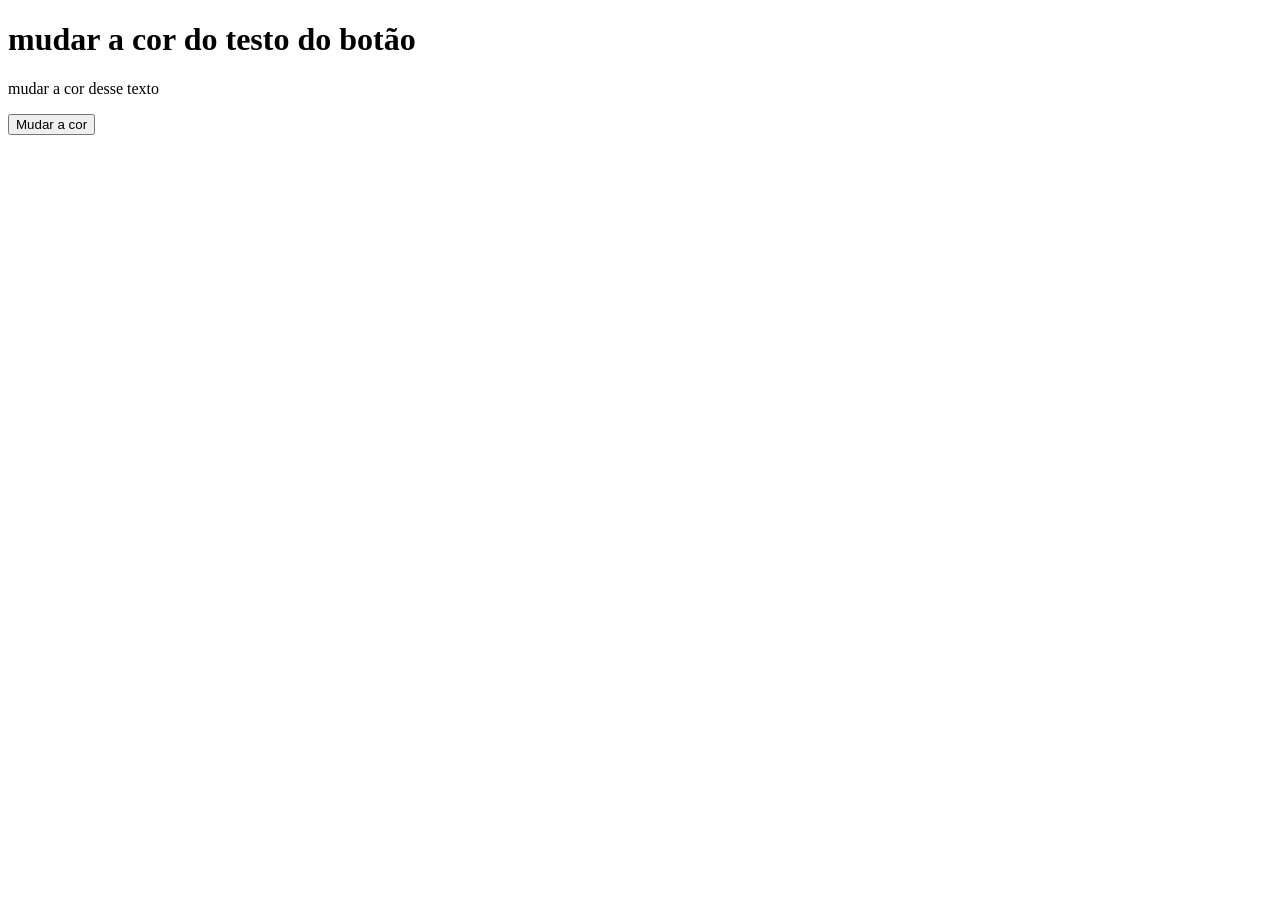
==== index.html @ d86d3326 "projeto spider-man" ====
<!DOCTYPE html>
<html lang="pt-br">
<head>
    <meta charset="UTF-8">
    <meta name="viewport" content="width=device-width, initial-scale=1.0">
    <title>AprendizadoJS</title>
</head>
<body>

    <h1>mudar a cor do testo do botão</h1>

    <p id="color">mudar a cor desse texto</p>
    
    <button type="button" onclick="document.getElementById('color').style.color = 'blue'">Mudar a cor</button>
</body>
</html>
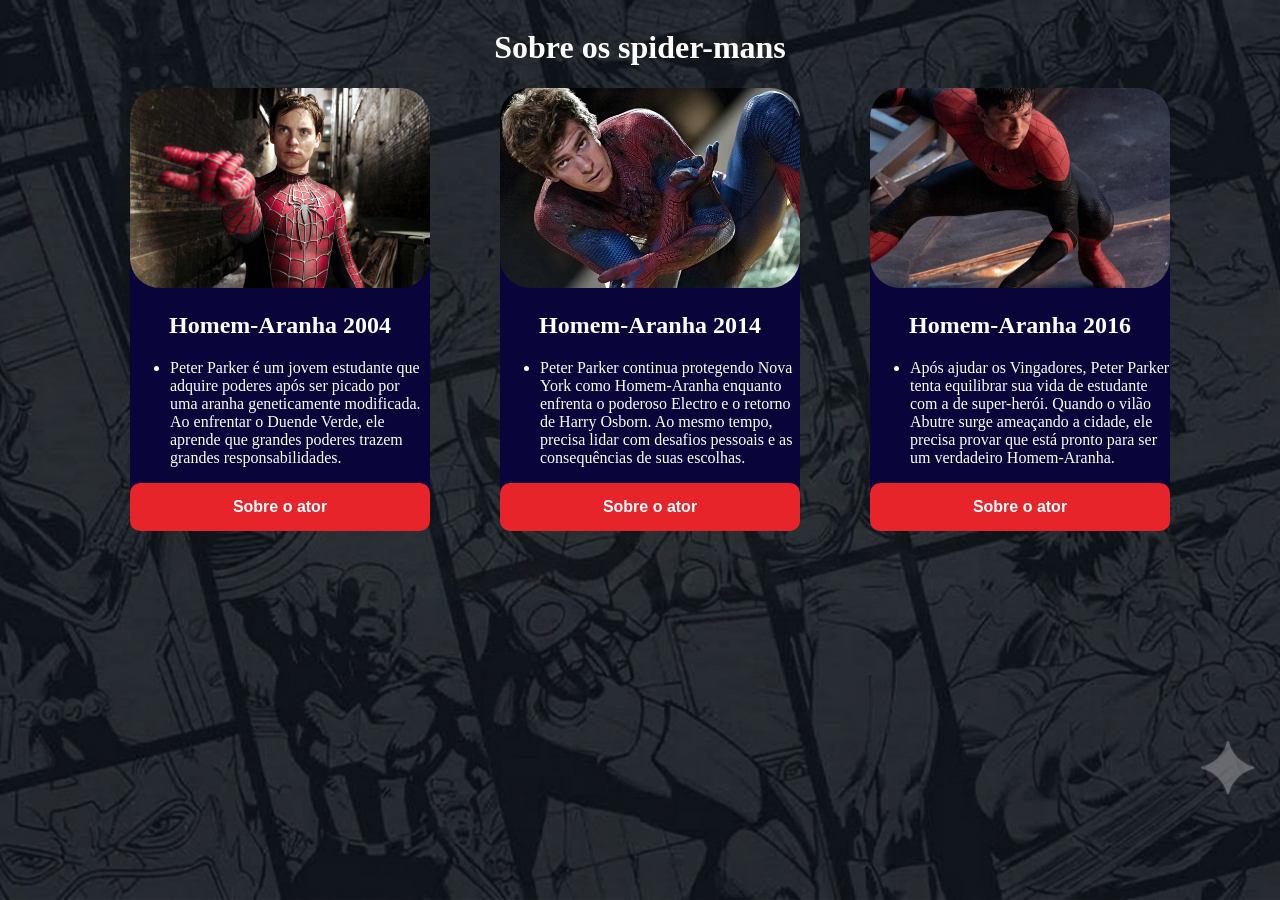
==== commit 0ea673f5: "mudei uma pagina" ====
--- a/index.html
+++ b/index.html
@@ -1,16 +1,82 @@
 <!DOCTYPE html>
 <html lang="pt-br">
+
 <head>
     <meta charset="UTF-8">
     <meta name="viewport" content="width=device-width, initial-scale=1.0">
-    <title>AprendizadoJS</title>
+    <title>projeto spider-man</title>
+    <link rel="stylesheet" href="css/spider.css">
 </head>
+
 <body>
 
-    <h1>mudar a cor do testo do botão</h1>
+    <h1>Sobre os spider-mans</h1>
 
-    <p id="color">mudar a cor desse texto</p>
-    
-    <button type="button" onclick="document.getElementById('color').style.color = 'blue'">Mudar a cor</button>
+    <div class="sem-volta">
+        <div id="tobey">
+
+            <img src="img/tobeyHM.jpeg" alt="" id="img-tob">
+
+            <h2>Homem-Aranha 2004</h2>
+
+            <ul id="texto-t">
+                <li >Peter Parker é um jovem estudante que adquire poderes após ser picado por uma aranha geneticamente
+                    modificada. Ao enfrentar o Duende Verde, ele aprende que grandes poderes trazem grandes
+                    responsabilidades.</li>
+            </ul>
+
+            <button type="button" onclick="trocarTobey()">
+
+                Sobre o ator
+
+            </button>
+
+        </div>
+
+        <div id="andrew">
+
+
+            <img src="img/andrewHM.jpeg" alt="" id="img-and">
+
+            <h2>Homem-Aranha 2014</h2>
+
+            <ul id="texto-a">
+                <li>Peter Parker continua protegendo Nova York como Homem-Aranha enquanto enfrenta o poderoso Electro e
+                    o retorno de Harry Osborn. Ao mesmo tempo, precisa lidar com desafios pessoais e as consequências de
+                    suas escolhas.</li>
+            </ul>
+
+            <button type="button" onclick="trocarAndrew()">
+
+                Sobre o ator
+
+            </button>
+
+        </div>
+
+        <div id="tom">
+
+            <img src="img/tomHM.jpeg" alt="" id="img-tom">
+
+            <h2>Homem-Aranha 2016</h2>
+
+            <ul id="texto-tom">
+                <li>Após ajudar os Vingadores, Peter Parker tenta equilibrar sua vida de estudante com a de super-herói.
+                    Quando o vilão Abutre surge ameaçando a cidade, ele precisa provar que está pronto para ser um
+                    verdadeiro Homem-Aranha.</li>
+            </ul>
+
+            <button type="button" onclick="trocarTom()">
+
+                Sobre o ator
+
+            </button>
+
+        </div>
+    </div>
+
+
+    <script src="js/spider.js"></script>
 </body>
+
 </html>
--- a/css/spider.css
+++ b/css/spider.css
@@ -0,0 +1,93 @@
+h1{
+   text-align: center; 
+   color: white;
+}
+
+img{
+    width: 300px;
+    height: 200px;
+    background-size: cover;
+    border-radius: 30px;
+    object-fit: cover;
+}
+
+body{
+    display: flex;
+    flex-direction: column;
+    background-image: url(../img/98c90090-3a02-4683-841f-d409a5cc8954.jpg);
+    background-size: cover;
+    background-repeat: no-repeat;
+    background-position: center;
+    background-attachment: fixed;
+}
+
+.sem-volta{
+    display: flex;
+    flex-direction: row;
+    gap: 50px;
+    justify-content: center;
+}
+
+#andrew{
+    width: 300px;
+    background : #09043a;
+    border-radius: 30px;
+    margin-left: 20px;
+}
+
+#tom{
+    width: 300px;
+    background : #09043a;
+    border-radius: 30px;
+    margin-left: 20px;
+}
+
+#tobey{
+    width: 300px;
+    background : #09043a;
+    border-radius: 30px;
+    margin-left: 20px;
+    
+}
+
+.img-tob{
+
+    height: 250px;
+}
+
+button{
+    width:100%;
+
+    padding:15px;
+
+    border:none;
+
+    border-radius:10px;
+
+    background:#E62429;
+
+    color:white;
+
+    font-size:16px;
+
+    font-weight:bold;
+
+    cursor:pointer;
+
+    transition:.3s;
+}
+
+button:hover{
+    background:#b71c1c;
+    transform:scale(1.03);
+}
+
+li{
+    color: white;
+}
+
+h2{
+    color: white;
+    display: flex;
+    justify-content: center;
+}
